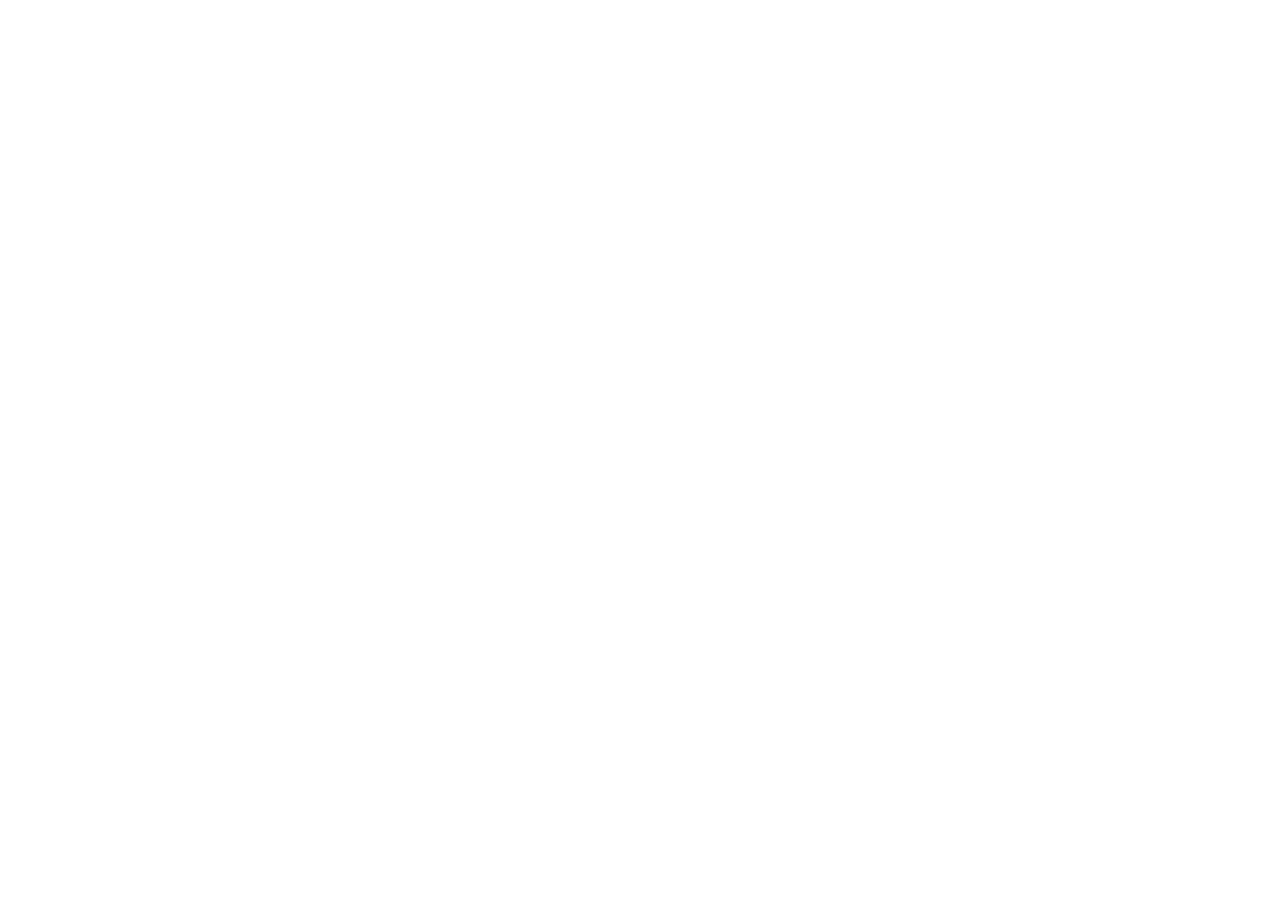
==== login.html @ c254ee92 "init初始化" ====
<!DOCTYPE html>
<html lang="en">

<head>
    <meta charset="UTF-8">
    <meta name="viewport" content="width=device-width, initial-scale=1.0">
    <title>Document</title>
</head>

<body>

</body>

</html>
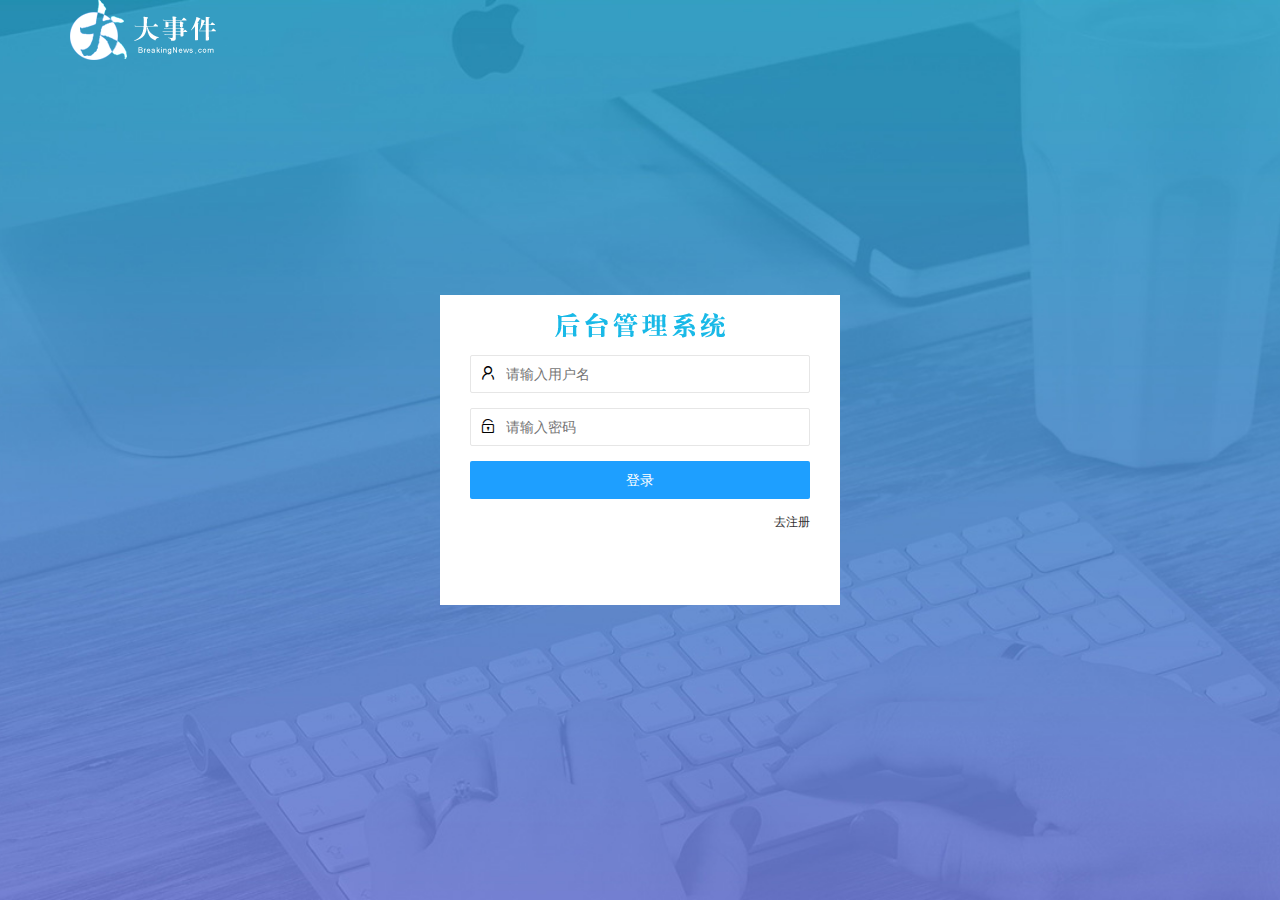
==== commit 3a298c3b: "完成登录和注册功能" ====
--- a/login.html
+++ b/login.html
@@ -5,10 +5,85 @@
     <meta charset="UTF-8">
     <meta name="viewport" content="width=device-width, initial-scale=1.0">
     <title>Document</title>
+    <link rel="stylesheet" href="./assets/css/login.css">
+    <link rel="stylesheet" href="./assets/lib/layui/css/layui.css">
 </head>
 
 <body>
+    <!-- logo区域 -->
+    <div class="layui-main">
+        <img src="./assets/images/logo.png" alt="">
+    </div>
+    <!-- 登录注册区域 -->
+    <div class="login">
+        <div class="title-img">
+        </div>
 
+
+
+
+        <!-- 登录div -->
+        <div class="login-box ">
+            <!-- 登录表单 -->
+            <form class="layui-form" action="" id="form_login">
+                <div class="layui-form-item">
+
+                    <i class="layui-icon layui-icon-username"></i>
+                    <input type="text" name="username" required lay-verify="required" placeholder="请输入用户名" autocomplete="off" class="layui-input">
+                </div>
+                <div class="layui-form-item">
+
+                    <i class="layui-icon layui-icon-password"></i>
+                    <input type="password" name="password" required lay-verify="required|pass" placeholder="请输入密码" autocomplete="off" class="layui-input">
+                </div>
+                <!-- 提交按钮 -->
+                <div class="layui-form-item">
+                    <button class="layui-btn layui-btn-fluid layui-btn-normal" lay-submit>登录</button>
+                </div>
+                <a href="javascript:;" id="link-rigester" class="links">去注册</a>
+            </form>
+        </div>
+        <!-- 注册div -->
+        <div class="rigester-box ">
+            <!-- 注册表单 -->
+
+            <form class="layui-form" action="" id="form_reg">
+                <div class="layui-form-item">
+
+                    <i class="layui-icon layui-icon-username"></i>
+                    <input type="text" name="username" required lay-verify="required" placeholder="请输入用户名" autocomplete="off" class="layui-input">
+                </div>
+                <div class="layui-form-item">
+
+                    <i class="layui-icon layui-icon-password"></i>
+                    <input type="password" name="password" required lay-verify="required|pass" placeholder="请输入密码" autocomplete="off" class="layui-input">
+                </div>
+                <div class="layui-form-item">
+
+                    <i class="layui-icon layui-icon-password"></i>
+                    <input type="password" name="repassword" required lay-verify="required|pass|repdw" placeholder="请再次确认密码" autocomplete="off" class="layui-input">
+                </div>
+                <!-- 提交按钮 -->
+                <div class="layui-form-item">
+                    <button class="layui-btn layui-btn-fluid layui-btn-normal" lay-submit>登录</button>
+                </div>
+                <a href="javascript:;" id="link-login" class="links">去登录</a>
+            </form>
+
+        </div>
+
+
+
+
+
+    </div>
+
+
+    <script src="./assets/lib/jquery.js"></script>
+    <script src="./assets/lib/layui/layui.all.js"></script>
+    <script src="./assets/js/baseAPI.js"></script>
+    <script src="./assets/js/login.js">
+    </script>
 </body>
 
 </html>--- a/assets/css/login.css
+++ b/assets/css/login.css
@@ -0,0 +1,56 @@
+html,
+body {
+    margin: 0;
+    padding: 0;
+    width: 100%;
+    height: 100%;
+    background: url(../images/login_bg.jpg) no-repeat center;
+    background-size: cover;
+}
+
+.login {
+    width: 400px;
+    height: 310px;
+    background-color: #fff;
+    top: 50%;
+    left: 50%;
+    position: absolute;
+    transform: translate(-50%, -50%);
+    -webkit-transform: translate(-50%, -50%);
+    -moz-transform: translate(-50%, -50%);
+    -ms-transform: translate(-50%, -50%);
+    -o-transform: translate(-50%, -50%);
+}
+
+.title-img {
+    height: 60px;
+    background: url(../images/login_title.png) no-repeat center;
+}
+
+.rigester-box {
+    display: none;
+}
+
+.layui-form {
+    padding: 0 30px;
+}
+
+.links {
+    display: flex;
+    justify-content: flex-end;
+    font-size: 12px;
+}
+
+.layui-form-item {
+    position: relative;
+}
+
+.layui-icon {
+    position: absolute;
+    left: 10px;
+    top: 10px;
+}
+
+.layui-input {
+    padding-left: 35px !important;
+}--- a/assets/lib/layui/css/layui.css
+++ b/assets/lib/layui/css/layui.css
@@ -0,0 +1,2 @@
+/** layui-v2.5.5 MIT License By https://www.layui.com */
+ .layui-inline,img{display:inline-block;vertical-align:middle}h1,h2,h3,h4,h5,h6{font-weight:400}.layui-edge,.layui-header,.layui-inline,.layui-main{position:relative}.layui-body,.layui-edge,.layui-elip{overflow:hidden}.layui-btn,.layui-edge,.layui-inline,img{vertical-align:middle}.layui-btn,.layui-disabled,.layui-icon,.layui-unselect{-moz-user-select:none;-webkit-user-select:none;-ms-user-select:none}.layui-elip,.layui-form-checkbox span,.layui-form-pane .layui-form-label{text-overflow:ellipsis;white-space:nowrap}.layui-breadcrumb,.layui-tree-btnGroup{visibility:hidden}blockquote,body,button,dd,div,dl,dt,form,h1,h2,h3,h4,h5,h6,input,li,ol,p,pre,td,textarea,th,ul{margin:0;padding:0;-webkit-tap-highlight-color:rgba(0,0,0,0)}a:active,a:hover{outline:0}img{border:none}li{list-style:none}table{border-collapse:collapse;border-spacing:0}h4,h5,h6{font-size:100%}button,input,optgroup,option,select,textarea{font-family:inherit;font-size:inherit;font-style:inherit;font-weight:inherit;outline:0}pre{white-space:pre-wrap;white-space:-moz-pre-wrap;white-space:-pre-wrap;white-space:-o-pre-wrap;word-wrap:break-word}body{line-height:24px;font:14px Helvetica Neue,Helvetica,PingFang SC,Tahoma,Arial,sans-serif}hr{height:1px;margin:10px 0;border:0;clear:both}a{color:#333;text-decoration:none}a:hover{color:#777}a cite{font-style:normal;*cursor:pointer}.layui-border-box,.layui-border-box *{box-sizing:border-box}.layui-box,.layui-box *{box-sizing:content-box}.layui-clear{clear:both;*zoom:1}.layui-clear:after{content:'\20';clear:both;*zoom:1;display:block;height:0}.layui-inline{*display:inline;*zoom:1}.layui-edge{display:inline-block;width:0;height:0;border-width:6px;border-style:dashed;border-color:transparent}.layui-edge-top{top:-4px;border-bottom-color:#999;border-bottom-style:solid}.layui-edge-right{border-left-color:#999;border-left-style:solid}.layui-edge-bottom{top:2px;border-top-color:#999;border-top-style:solid}.layui-edge-left{border-right-color:#999;border-right-style:solid}.layui-disabled,.layui-disabled:hover{color:#d2d2d2!important;cursor:not-allowed!important}.layui-circle{border-radius:100%}.layui-show{display:block!important}.layui-hide{display:none!important}@font-face{font-family:layui-icon;src:url(../font/iconfont.eot?v=250);src:url(../font/iconfont.eot?v=250#iefix) format('embedded-opentype'),url(../font/iconfont.woff2?v=250) format('woff2'),url(../font/iconfont.woff?v=250) format('woff'),url(../font/iconfont.ttf?v=250) format('truetype'),url(../font/iconfont.svg?v=250#layui-icon) format('svg')}.layui-icon{font-family:layui-icon!important;font-size:16px;font-style:normal;-webkit-font-smoothing:antialiased;-moz-osx-font-smoothing:grayscale}.layui-icon-reply-fill:before{content:"\e611"}.layui-icon-set-fill:before{content:"\e614"}.layui-icon-menu-fill:before{content:"\e60f"}.layui-icon-search:before{content:"\e615"}.layui-icon-share:before{content:"\e641"}.layui-icon-set-sm:before{content:"\e620"}.layui-icon-engine:before{content:"\e628"}.layui-icon-close:before{content:"\1006"}.layui-icon-close-fill:before{content:"\1007"}.layui-icon-chart-screen:before{content:"\e629"}.layui-icon-star:before{content:"\e600"}.layui-icon-circle-dot:before{content:"\e617"}.layui-icon-chat:before{content:"\e606"}.layui-icon-release:before{content:"\e609"}.layui-icon-list:before{content:"\e60a"}.layui-icon-chart:before{content:"\e62c"}.layui-icon-ok-circle:before{content:"\1005"}.layui-icon-layim-theme:before{content:"\e61b"}.layui-icon-table:before{content:"\e62d"}.layui-icon-right:before{content:"\e602"}.layui-icon-left:before{content:"\e603"}.layui-icon-cart-simple:before{content:"\e698"}.layui-icon-face-cry:before{content:"\e69c"}.layui-icon-face-smile:before{content:"\e6af"}.layui-icon-survey:before{content:"\e6b2"}.layui-icon-tree:before{content:"\e62e"}.layui-icon-upload-circle:before{content:"\e62f"}.layui-icon-add-circle:before{content:"\e61f"}.layui-icon-download-circle:before{content:"\e601"}.layui-icon-templeate-1:before{content:"\e630"}.layui-icon-util:before{content:"\e631"}.layui-icon-face-surprised:before{content:"\e664"}.layui-icon-edit:before{content:"\e642"}.layui-icon-speaker:before{content:"\e645"}.layui-icon-down:before{content:"\e61a"}.layui-icon-file:before{content:"\e621"}.layui-icon-layouts:before{content:"\e632"}.layui-icon-rate-half:before{content:"\e6c9"}.layui-icon-add-circle-fine:before{content:"\e608"}.layui-icon-prev-circle:before{content:"\e633"}.layui-icon-read:before{content:"\e705"}.layui-icon-404:before{content:"\e61c"}.layui-icon-carousel:before{content:"\e634"}.layui-icon-help:before{content:"\e607"}.layui-icon-code-circle:before{content:"\e635"}.layui-icon-water:before{content:"\e636"}.layui-icon-username:before{content:"\e66f"}.layui-icon-find-fill:before{content:"\e670"}.layui-icon-about:before{content:"\e60b"}.layui-icon-location:before{content:"\e715"}.layui-icon-up:before{content:"\e619"}.layui-icon-pause:before{content:"\e651"}.layui-icon-date:before{content:"\e637"}.layui-icon-layim-uploadfile:before{content:"\e61d"}.layui-icon-delete:before{content:"\e640"}.layui-icon-play:before{content:"\e652"}.layui-icon-top:before{content:"\e604"}.layui-icon-friends:before{content:"\e612"}.layui-icon-refresh-3:before{content:"\e9aa"}.layui-icon-ok:before{content:"\e605"}.layui-icon-layer:before{content:"\e638"}.layui-icon-face-smile-fine:before{content:"\e60c"}.layui-icon-dollar:before{content:"\e659"}.layui-icon-group:before{content:"\e613"}.layui-icon-layim-download:before{content:"\e61e"}.layui-icon-picture-fine:before{content:"\e60d"}.layui-icon-link:before{content:"\e64c"}.layui-icon-diamond:before{content:"\e735"}.layui-icon-log:before{content:"\e60e"}.layui-icon-rate-solid:before{content:"\e67a"}.layui-icon-fonts-del:before{content:"\e64f"}.layui-icon-unlink:before{content:"\e64d"}.layui-icon-fonts-clear:before{content:"\e639"}.layui-icon-triangle-r:before{content:"\e623"}.layui-icon-circle:before{content:"\e63f"}.layui-icon-radio:before{content:"\e643"}.layui-icon-align-center:before{content:"\e647"}.layui-icon-align-right:before{content:"\e648"}.layui-icon-align-left:before{content:"\e649"}.layui-icon-loading-1:before{content:"\e63e"}.layui-icon-return:before{content:"\e65c"}.layui-icon-fonts-strong:before{content:"\e62b"}.layui-icon-upload:before{content:"\e67c"}.layui-icon-dialogue:before{content:"\e63a"}.layui-icon-video:before{content:"\e6ed"}.layui-icon-headset:before{content:"\e6fc"}.layui-icon-cellphone-fine:before{content:"\e63b"}.layui-icon-add-1:before{content:"\e654"}.layui-icon-face-smile-b:before{content:"\e650"}.layui-icon-fonts-html:before{content:"\e64b"}.layui-icon-form:before{content:"\e63c"}.layui-icon-cart:before{content:"\e657"}.layui-icon-camera-fill:before{content:"\e65d"}.layui-icon-tabs:before{content:"\e62a"}.layui-icon-fonts-code:before{content:"\e64e"}.layui-icon-fire:before{content:"\e756"}.layui-icon-set:before{content:"\e716"}.layui-icon-fonts-u:before{content:"\e646"}.layui-icon-triangle-d:before{content:"\e625"}.layui-icon-tips:before{content:"\e702"}.layui-icon-picture:before{content:"\e64a"}.layui-icon-more-vertical:before{content:"\e671"}.layui-icon-flag:before{content:"\e66c"}.layui-icon-loading:before{content:"\e63d"}.layui-icon-fonts-i:before{content:"\e644"}.layui-icon-refresh-1:before{content:"\e666"}.layui-icon-rmb:before{content:"\e65e"}.layui-icon-home:before{content:"\e68e"}.layui-icon-user:before{content:"\e770"}.layui-icon-notice:before{content:"\e667"}.layui-icon-login-weibo:before{content:"\e675"}.layui-icon-voice:before{content:"\e688"}.layui-icon-upload-drag:before{content:"\e681"}.layui-icon-login-qq:before{content:"\e676"}.layui-icon-snowflake:before{content:"\e6b1"}.layui-icon-file-b:before{content:"\e655"}.layui-icon-template:before{content:"\e663"}.layui-icon-auz:before{content:"\e672"}.layui-icon-console:before{content:"\e665"}.layui-icon-app:before{content:"\e653"}.layui-icon-prev:before{content:"\e65a"}.layui-icon-website:before{content:"\e7ae"}.layui-icon-next:before{content:"\e65b"}.layui-icon-component:before{content:"\e857"}.layui-icon-more:before{content:"\e65f"}.layui-icon-login-wechat:before{content:"\e677"}.layui-icon-shrink-right:before{content:"\e668"}.layui-icon-spread-left:before{content:"\e66b"}.layui-icon-camera:before{content:"\e660"}.layui-icon-note:before{content:"\e66e"}.layui-icon-refresh:before{content:"\e669"}.layui-icon-female:before{content:"\e661"}.layui-icon-male:before{content:"\e662"}.layui-icon-password:before{content:"\e673"}.layui-icon-senior:before{content:"\e674"}.layui-icon-theme:before{content:"\e66a"}.layui-icon-tread:before{content:"\e6c5"}.layui-icon-praise:before{content:"\e6c6"}.layui-icon-star-fill:before{content:"\e658"}.layui-icon-rate:before{content:"\e67b"}.layui-icon-template-1:before{content:"\e656"}.layui-icon-vercode:before{content:"\e679"}.layui-icon-cellphone:before{content:"\e678"}.layui-icon-screen-full:before{content:"\e622"}.layui-icon-screen-restore:before{content:"\e758"}.layui-icon-cols:before{content:"\e610"}.layui-icon-export:before{content:"\e67d"}.layui-icon-print:before{content:"\e66d"}.layui-icon-slider:before{content:"\e714"}.layui-icon-addition:before{content:"\e624"}.layui-icon-subtraction:before{content:"\e67e"}.layui-icon-service:before{content:"\e626"}.layui-icon-transfer:before{content:"\e691"}.layui-main{width:1140px;margin:0 auto}.layui-header{z-index:1000;height:60px}.layui-header a:hover{transition:all .5s;-webkit-transition:all .5s}.layui-side{position:fixed;left:0;top:0;bottom:0;z-index:999;width:200px;overflow-x:hidden}.layui-side-scroll{position:relative;width:220px;height:100%;overflow-x:hidden}.layui-body{position:absolute;left:200px;right:0;top:0;bottom:0;z-index:998;width:auto;overflow-y:auto;box-sizing:border-box}.layui-layout-body{overflow:hidden}.layui-layout-admin .layui-header{background-color:#23262E}.layui-layout-admin .layui-side{top:60px;width:200px;overflow-x:hidden}.layui-layout-admin .layui-body{position:fixed;top:60px;bottom:44px}.layui-layout-admin .layui-main{width:auto;margin:0 15px}.layui-layout-admin .layui-footer{position:fixed;left:200px;right:0;bottom:0;height:44px;line-height:44px;padding:0 15px;background-color:#eee}.layui-layout-admin .layui-logo{position:absolute;left:0;top:0;width:200px;height:100%;line-height:60px;text-align:center;color:#009688;font-size:16px}.layui-layout-admin .layui-header .layui-nav{background:0 0}.layui-layout-left{position:absolute!important;left:200px;top:0}.layui-layout-right{position:absolute!important;right:0;top:0}.layui-container{position:relative;margin:0 auto;padding:0 15px;box-sizing:border-box}.layui-fluid{position:relative;margin:0 auto;padding:0 15px}.layui-row:after,.layui-row:before{content:'';display:block;clear:both}.layui-col-lg1,.layui-col-lg10,.layui-col-lg11,.layui-col-lg12,.layui-col-lg2,.layui-col-lg3,.layui-col-lg4,.layui-col-lg5,.layui-col-lg6,.layui-col-lg7,.layui-col-lg8,.layui-col-lg9,.layui-col-md1,.layui-col-md10,.layui-col-md11,.layui-col-md12,.layui-col-md2,.layui-col-md3,.layui-col-md4,.layui-col-md5,.layui-col-md6,.layui-col-md7,.layui-col-md8,.layui-col-md9,.layui-col-sm1,.layui-col-sm10,.layui-col-sm11,.layui-col-sm12,.layui-col-sm2,.layui-col-sm3,.layui-col-sm4,.layui-col-sm5,.layui-col-sm6,.layui-col-sm7,.layui-col-sm8,.layui-col-sm9,.layui-col-xs1,.layui-col-xs10,.layui-col-xs11,.layui-col-xs12,.layui-col-xs2,.layui-col-xs3,.layui-col-xs4,.layui-col-xs5,.layui-col-xs6,.layui-col-xs7,.layui-col-xs8,.layui-col-xs9{position:relative;display:block;box-sizing:border-box}.layui-col-xs1,.layui-col-xs10,.layui-col-xs11,.layui-col-xs12,.layui-col-xs2,.layui-col-xs3,.layui-col-xs4,.layui-col-xs5,.layui-col-xs6,.layui-col-xs7,.layui-col-xs8,.layui-col-xs9{float:left}.layui-col-xs1{width:8.33333333%}.layui-col-xs2{width:16.66666667%}.layui-col-xs3{width:25%}.layui-col-xs4{width:33.33333333%}.layui-col-xs5{width:41.66666667%}.layui-col-xs6{width:50%}.layui-col-xs7{width:58.33333333%}.layui-col-xs8{width:66.66666667%}.layui-col-xs9{width:75%}.layui-col-xs10{width:83.33333333%}.layui-col-xs11{width:91.66666667%}.layui-col-xs12{width:100%}.layui-col-xs-offset1{margin-left:8.33333333%}.layui-col-xs-offset2{margin-left:16.66666667%}.layui-col-xs-offset3{margin-left:25%}.layui-col-xs-offset4{margin-left:33.33333333%}.layui-col-xs-offset5{margin-left:41.66666667%}.layui-col-xs-offset6{margin-left:50%}.layui-col-xs-offset7{margin-left:58.33333333%}.layui-col-xs-offset8{margin-left:66.66666667%}.layui-col-xs-offset9{margin-left:75%}.layui-col-xs-offset10{margin-left:83.33333333%}.layui-col-xs-offset11{margin-left:91.66666667%}.layui-col-xs-offset12{margin-left:100%}@media screen and (max-width:768px){.layui-hide-xs{display:none!important}.layui-show-xs-block{display:block!important}.layui-show-xs-inline{display:inline!important}.layui-show-xs-inline-block{display:inline-block!important}}@media screen and (min-width:768px){.layui-container{width:750px}.layui-hide-sm{display:none!important}.layui-show-sm-block{display:block!important}.layui-show-sm-inline{display:inline!important}.layui-show-sm-inline-block{display:inline-block!important}.layui-col-sm1,.layui-col-sm10,.layui-col-sm11,.layui-col-sm12,.layui-col-sm2,.layui-col-sm3,.layui-col-sm4,.layui-col-sm5,.layui-col-sm6,.layui-col-sm7,.layui-col-sm8,.layui-col-sm9{float:left}.layui-col-sm1{width:8.33333333%}.layui-col-sm2{width:16.66666667%}.layui-col-sm3{width:25%}.layui-col-sm4{width:33.33333333%}.layui-col-sm5{width:41.66666667%}.layui-col-sm6{width:50%}.layui-col-sm7{width:58.33333333%}.layui-col-sm8{width:66.66666667%}.layui-col-sm9{width:75%}.layui-col-sm10{width:83.33333333%}.layui-col-sm11{width:91.66666667%}.layui-col-sm12{width:100%}.layui-col-sm-offset1{margin-left:8.33333333%}.layui-col-sm-offset2{margin-left:16.66666667%}.layui-col-sm-offset3{margin-left:25%}.layui-col-sm-offset4{margin-left:33.33333333%}.layui-col-sm-offset5{margin-left:41.66666667%}.layui-col-sm-offset6{margin-left:50%}.layui-col-sm-offset7{margin-left:58.33333333%}.layui-col-sm-offset8{margin-left:66.66666667%}.layui-col-sm-offset9{margin-left:75%}.layui-col-sm-offset10{margin-left:83.33333333%}.layui-col-sm-offset11{margin-left:91.66666667%}.layui-col-sm-offset12{margin-left:100%}}@media screen and (min-width:992px){.layui-container{width:970px}.layui-hide-md{display:none!important}.layui-show-md-block{display:block!important}.layui-show-md-inline{display:inline!important}.layui-show-md-inline-block{display:inline-block!important}.layui-col-md1,.layui-col-md10,.layui-col-md11,.layui-col-md12,.layui-col-md2,.layui-col-md3,.layui-col-md4,.layui-col-md5,.layui-col-md6,.layui-col-md7,.layui-col-md8,.layui-col-md9{float:left}.layui-col-md1{width:8.33333333%}.layui-col-md2{width:16.66666667%}.layui-col-md3{width:25%}.layui-col-md4{width:33.33333333%}.layui-col-md5{width:41.66666667%}.layui-col-md6{width:50%}.layui-col-md7{width:58.33333333%}.layui-col-md8{width:66.66666667%}.layui-col-md9{width:75%}.layui-col-md10{width:83.33333333%}.layui-col-md11{width:91.66666667%}.layui-col-md12{width:100%}.layui-col-md-offset1{margin-left:8.33333333%}.layui-col-md-offset2{margin-left:16.66666667%}.layui-col-md-offset3{margin-left:25%}.layui-col-md-offset4{margin-left:33.33333333%}.layui-col-md-offset5{margin-left:41.66666667%}.layui-col-md-offset6{margin-left:50%}.layui-col-md-offset7{margin-left:58.33333333%}.layui-col-md-offset8{margin-left:66.66666667%}.layui-col-md-offset9{margin-left:75%}.layui-col-md-offset10{margin-left:83.33333333%}.layui-col-md-offset11{margin-left:91.66666667%}.layui-col-md-offset12{margin-left:100%}}@media screen and (min-width:1200px){.layui-container{width:1170px}.layui-hide-lg{display:none!important}.layui-show-lg-block{display:block!important}.layui-show-lg-inline{display:inline!important}.layui-show-lg-inline-block{display:inline-block!important}.layui-col-lg1,.layui-col-lg10,.layui-col-lg11,.layui-col-lg12,.layui-col-lg2,.layui-col-lg3,.layui-col-lg4,.layui-col-lg5,.layui-col-lg6,.layui-col-lg7,.layui-col-lg8,.layui-col-lg9{float:left}.layui-col-lg1{width:8.33333333%}.layui-col-lg2{width:16.66666667%}.layui-col-lg3{width:25%}.layui-col-lg4{width:33.33333333%}.layui-col-lg5{width:41.66666667%}.layui-col-lg6{width:50%}.layui-col-lg7{width:58.33333333%}.layui-col-lg8{width:66.66666667%}.layui-col-lg9{width:75%}.layui-col-lg10{width:83.33333333%}.layui-col-lg11{width:91.66666667%}.layui-col-lg12{width:100%}.layui-col-lg-offset1{margin-left:8.33333333%}.layui-col-lg-offset2{margin-left:16.66666667%}.layui-col-lg-offset3{margin-left:25%}.layui-col-lg-offset4{margin-left:33.33333333%}.layui-col-lg-offset5{margin-left:41.66666667%}.layui-col-lg-offset6{margin-left:50%}.layui-col-lg-offset7{margin-left:58.33333333%}.layui-col-lg-offset8{margin-left:66.66666667%}.layui-col-lg-offset9{margin-left:75%}.layui-col-lg-offset10{margin-left:83.33333333%}.layui-col-lg-offset11{margin-left:91.66666667%}.layui-col-lg-offset12{margin-left:100%}}.layui-col-space1{margin:-.5px}.layui-col-space1>*{padding:.5px}.layui-col-space3{margin:-1.5px}.layui-col-space3>*{padding:1.5px}.layui-col-space5{margin:-2.5px}.layui-col-space5>*{padding:2.5px}.layui-col-space8{margin:-3.5px}.layui-col-space8>*{padding:3.5px}.layui-col-space10{margin:-5px}.layui-col-space10>*{padding:5px}.layui-col-space12{margin:-6px}.layui-col-space12>*{padding:6px}.layui-col-space15{margin:-7.5px}.layui-col-space15>*{padding:7.5px}.layui-col-space18{margin:-9px}.layui-col-space18>*{padding:9px}.layui-col-space20{margin:-10px}.layui-col-space20>*{padding:10px}.layui-col-space22{margin:-11px}.layui-col-space22>*{padding:11px}.layui-col-space25{margin:-12.5px}.layui-col-space25>*{padding:12.5px}.layui-col-space30{margin:-15px}.layui-col-space30>*{padding:15px}.layui-btn,.layui-input,.layui-select,.layui-textarea,.layui-upload-button{outline:0;-webkit-appearance:none;transition:all .3s;-webkit-transition:all .3s;box-sizing:border-box}.layui-elem-quote{margin-bottom:10px;padding:15px;line-height:22px;border-left:5px solid #009688;border-radius:0 2px 2px 0;background-color:#f2f2f2}.layui-quote-nm{border-style:solid;border-width:1px 1px 1px 5px;background:0 0}.layui-elem-field{margin-bottom:10px;padding:0;border-width:1px;border-style:solid}.layui-elem-field legend{margin-left:20px;padding:0 10px;font-size:20px;font-weight:300}.layui-field-title{margin:10px 0 20px;border-width:1px 0 0}.layui-field-box{padding:10px 15px}.layui-field-title .layui-field-box{padding:10px 0}.layui-progress{position:relative;height:6px;border-radius:20px;background-color:#e2e2e2}.layui-progress-bar{position:absolute;left:0;top:0;width:0;max-width:100%;height:6px;border-radius:20px;text-align:right;background-color:#5FB878;transition:all .3s;-webkit-transition:all .3s}.layui-progress-big,.layui-progress-big .layui-progress-bar{height:18px;line-height:18px}.layui-progress-text{position:relative;top:-20px;line-height:18px;font-size:12px;color:#666}.layui-progress-big .layui-progress-text{position:static;padding:0 10px;color:#fff}.layui-collapse{border-width:1px;border-style:solid;border-radius:2px}.layui-colla-content,.layui-colla-item{border-top-width:1px;border-top-style:solid}.layui-colla-item:first-child{border-top:none}.layui-colla-title{position:relative;height:42px;line-height:42px;padding:0 15px 0 35px;color:#333;background-color:#f2f2f2;cursor:pointer;font-size:14px;overflow:hidden}.layui-colla-content{display:none;padding:10px 15px;line-height:22px;color:#666}.layui-colla-icon{position:absolute;left:15px;top:0;font-size:14px}.layui-card{margin-bottom:15px;border-radius:2px;background-color:#fff;box-shadow:0 1px 2px 0 rgba(0,0,0,.05)}.layui-card:last-child{margin-bottom:0}.layui-card-header{position:relative;height:42px;line-height:42px;padding:0 15px;border-bottom:1px solid #f6f6f6;color:#333;border-radius:2px 2px 0 0;font-size:14px}.layui-bg-black,.layui-bg-blue,.layui-bg-cyan,.layui-bg-green,.layui-bg-orange,.layui-bg-red{color:#fff!important}.layui-card-body{position:relative;padding:10px 15px;line-height:24px}.layui-card-body[pad15]{padding:15px}.layui-card-body[pad20]{padding:20px}.layui-card-body .layui-table{margin:5px 0}.layui-card .layui-tab{margin:0}.layui-panel-window{position:relative;padding:15px;border-radius:0;border-top:5px solid #E6E6E6;background-color:#fff}.layui-auxiliar-moving{position:fixed;left:0;right:0;top:0;bottom:0;width:100%;height:100%;background:0 0;z-index:9999999999}.layui-form-label,.layui-form-mid,.layui-form-select,.layui-input-block,.layui-input-inline,.layui-textarea{position:relative}.layui-bg-red{background-color:#FF5722!important}.layui-bg-orange{background-color:#FFB800!important}.layui-bg-green{background-color:#009688!important}.layui-bg-cyan{background-color:#2F4056!important}.layui-bg-blue{background-color:#1E9FFF!important}.layui-bg-black{background-color:#393D49!important}.layui-bg-gray{background-color:#eee!important;color:#666!important}.layui-badge-rim,.layui-colla-content,.layui-colla-item,.layui-collapse,.layui-elem-field,.layui-form-pane .layui-form-item[pane],.layui-form-pane .layui-form-label,.layui-input,.layui-layedit,.layui-layedit-tool,.layui-quote-nm,.layui-select,.layui-tab-bar,.layui-tab-card,.layui-tab-title,.layui-tab-title .layui-this:after,.layui-textarea{border-color:#e6e6e6}.layui-timeline-item:before,hr{background-color:#e6e6e6}.layui-text{line-height:22px;font-size:14px;color:#666}.layui-text h1,.layui-text h2,.layui-text h3{font-weight:500;color:#333}.layui-text h1{font-size:30px}.layui-text h2{font-size:24px}.layui-text h3{font-size:18px}.layui-text a:not(.layui-btn){color:#01AAED}.layui-text a:not(.layui-btn):hover{text-decoration:underline}.layui-text ul{padding:5px 0 5px 15px}.layui-text ul li{margin-top:5px;list-style-type:disc}.layui-text em,.layui-word-aux{color:#999!important;padding:0 5px!important}.layui-btn{display:inline-block;height:38px;line-height:38px;padding:0 18px;background-color:#009688;color:#fff;white-space:nowrap;text-align:center;font-size:14px;border:none;border-radius:2px;cursor:pointer}.layui-btn:hover{opacity:.8;filter:alpha(opacity=80);color:#fff}.layui-btn:active{opacity:1;filter:alpha(opacity=100)}.layui-btn+.layui-btn{margin-left:10px}.layui-btn-container{font-size:0}.layui-btn-container .layui-btn{margin-right:10px;margin-bottom:10px}.layui-btn-container .layui-btn+.layui-btn{margin-left:0}.layui-table .layui-btn-container .layui-btn{margin-bottom:9px}.layui-btn-radius{border-radius:100px}.layui-btn .layui-icon{margin-right:3px;font-size:18px;vertical-align:bottom;vertical-align:middle\9}.layui-btn-primary{border:1px solid #C9C9C9;background-color:#fff;color:#555}.layui-btn-primary:hover{border-color:#009688;color:#333}.layui-btn-normal{background-color:#1E9FFF}.layui-btn-warm{background-color:#FFB800}.layui-btn-danger{background-color:#FF5722}.layui-btn-checked{background-color:#5FB878}.layui-btn-disabled,.layui-btn-disabled:active,.layui-btn-disabled:hover{border:1px solid #e6e6e6;background-color:#FBFBFB;color:#C9C9C9;cursor:not-allowed;opacity:1}.layui-btn-lg{height:44px;line-height:44px;padding:0 25px;font-size:16px}.layui-btn-sm{height:30px;line-height:30px;padding:0 10px;font-size:12px}.layui-btn-sm i{font-size:16px!important}.layui-btn-xs{height:22px;line-height:22px;padding:0 5px;font-size:12px}.layui-btn-xs i{font-size:14px!important}.layui-btn-group{display:inline-block;vertical-align:middle;font-size:0}.layui-btn-group .layui-btn{margin-left:0!important;margin-right:0!important;border-left:1px solid rgba(255,255,255,.5);border-radius:0}.layui-btn-group .layui-btn-primary{border-left:none}.layui-btn-group .layui-btn-primary:hover{border-color:#C9C9C9;color:#009688}.layui-btn-group .layui-btn:first-child{border-left:none;border-radius:2px 0 0 2px}.layui-btn-group .layui-btn-primary:first-child{border-left:1px solid #c9c9c9}.layui-btn-group .layui-btn:last-child{border-radius:0 2px 2px 0}.layui-btn-group .layui-btn+.layui-btn{margin-left:0}.layui-btn-group+.layui-btn-group{margin-left:10px}.layui-btn-fluid{width:100%}.layui-input,.layui-select,.layui-textarea{height:38px;line-height:1.3;line-height:38px\9;border-width:1px;border-style:solid;background-color:#fff;border-radius:2px}.layui-input::-webkit-input-placeholder,.layui-select::-webkit-input-placeholder,.layui-textarea::-webkit-input-placeholder{line-height:1.3}.layui-input,.layui-textarea{display:block;width:100%;padding-left:10px}.layui-input:hover,.layui-textarea:hover{border-color:#D2D2D2!important}.layui-input:focus,.layui-textarea:focus{border-color:#C9C9C9!important}.layui-textarea{min-height:100px;height:auto;line-height:20px;padding:6px 10px;resize:vertical}.layui-select{padding:0 10px}.layui-form input[type=checkbox],.layui-form input[type=radio],.layui-form select{display:none}.layui-form [lay-ignore]{display:initial}.layui-form-item{margin-bottom:15px;clear:both;*zoom:1}.layui-form-item:after{content:'\20';clear:both;*zoom:1;display:block;height:0}.layui-form-label{float:left;display:block;padding:9px 15px;width:80px;font-weight:400;line-height:20px;text-align:right}.layui-form-label-col{display:block;float:none;padding:9px 0;line-height:20px;text-align:left}.layui-form-item .layui-inline{margin-bottom:5px;margin-right:10px}.layui-input-block{margin-left:110px;min-height:36px}.layui-input-inline{display:inline-block;vertical-align:middle}.layui-form-item .layui-input-inline{float:left;width:190px;margin-right:10px}.layui-form-text .layui-input-inline{width:auto}.layui-form-mid{float:left;display:block;padding:9px 0!important;line-height:20px;margin-right:10px}.layui-form-danger+.layui-form-select .layui-input,.layui-form-danger:focus{border-color:#FF5722!important}.layui-form-select .layui-input{padding-right:30px;cursor:pointer}.layui-form-select .layui-edge{position:absolute;right:10px;top:50%;margin-top:-3px;cursor:pointer;border-width:6px;border-top-color:#c2c2c2;border-top-style:solid;transition:all .3s;-webkit-transition:all .3s}.layui-form-select dl{display:none;position:absolute;left:0;top:42px;padding:5px 0;z-index:899;min-width:100%;border:1px solid #d2d2d2;max-height:300px;overflow-y:auto;background-color:#fff;border-radius:2px;box-shadow:0 2px 4px rgba(0,0,0,.12);box-sizing:border-box}.layui-form-select dl dd,.layui-form-select dl dt{padding:0 10px;line-height:36px;white-space:nowrap;overflow:hidden;text-overflow:ellipsis}.layui-form-select dl dt{font-size:12px;color:#999}.layui-form-select dl dd{cursor:pointer}.layui-form-select dl dd:hover{background-color:#f2f2f2;-webkit-transition:.5s all;transition:.5s all}.layui-form-select .layui-select-group dd{padding-left:20px}.layui-form-select dl dd.layui-select-tips{padding-left:10px!important;color:#999}.layui-form-select dl dd.layui-this{background-color:#5FB878;color:#fff}.layui-form-checkbox,.layui-form-select dl dd.layui-disabled{background-color:#fff}.layui-form-selected dl{display:block}.layui-form-checkbox,.layui-form-checkbox *,.layui-form-switch{display:inline-block;vertical-align:middle}.layui-form-selected .layui-edge{margin-top:-9px;-webkit-transform:rotate(180deg);transform:rotate(180deg);margin-top:-3px\9}:root .layui-form-selected .layui-edge{margin-top:-9px\0/IE9}.layui-form-selectup dl{top:auto;bottom:42px}.layui-select-none{margin:5px 0;text-align:center;color:#999}.layui-select-disabled .layui-disabled{border-color:#eee!important}.layui-select-disabled .layui-edge{border-top-color:#d2d2d2}.layui-form-checkbox{position:relative;height:30px;line-height:30px;margin-right:10px;padding-right:30px;cursor:pointer;font-size:0;-webkit-transition:.1s linear;transition:.1s linear;box-sizing:border-box}.layui-form-checkbox span{padding:0 10px;height:100%;font-size:14px;border-radius:2px 0 0 2px;background-color:#d2d2d2;color:#fff;overflow:hidden}.layui-form-checkbox:hover span{background-color:#c2c2c2}.layui-form-checkbox i{position:absolute;right:0;top:0;width:30px;height:28px;border:1px solid #d2d2d2;border-left:none;border-radius:0 2px 2px 0;color:#fff;font-size:20px;text-align:center}.layui-form-checkbox:hover i{border-color:#c2c2c2;color:#c2c2c2}.layui-form-checked,.layui-form-checked:hover{border-color:#5FB878}.layui-form-checked span,.layui-form-checked:hover span{background-color:#5FB878}.layui-form-checked i,.layui-form-checked:hover i{color:#5FB878}.layui-form-item .layui-form-checkbox{margin-top:4px}.layui-form-checkbox[lay-skin=primary]{height:auto!important;line-height:normal!important;min-width:18px;min-height:18px;border:none!important;margin-right:0;padding-left:28px;padding-right:0;background:0 0}.layui-form-checkbox[lay-skin=primary] span{padding-left:0;padding-right:15px;line-height:18px;background:0 0;color:#666}.layui-form-checkbox[lay-skin=primary] i{right:auto;left:0;width:16px;height:16px;line-height:16px;border:1px solid #d2d2d2;font-size:12px;border-radius:2px;background-color:#fff;-webkit-transition:.1s linear;transition:.1s linear}.layui-form-checkbox[lay-skin=primary]:hover i{border-color:#5FB878;color:#fff}.layui-form-checked[lay-skin=primary] i{border-color:#5FB878!important;background-color:#5FB878;color:#fff}.layui-checkbox-disbaled[lay-skin=primary] span{background:0 0!important;color:#c2c2c2}.layui-checkbox-disbaled[lay-skin=primary]:hover i{border-color:#d2d2d2}.layui-form-item .layui-form-checkbox[lay-skin=primary]{margin-top:10px}.layui-form-switch{position:relative;height:22px;line-height:22px;min-width:35px;padding:0 5px;margin-top:8px;border:1px solid #d2d2d2;border-radius:20px;cursor:pointer;background-color:#fff;-webkit-transition:.1s linear;transition:.1s linear}.layui-form-switch i{position:absolute;left:5px;top:3px;width:16px;height:16px;border-radius:20px;background-color:#d2d2d2;-webkit-transition:.1s linear;transition:.1s linear}.layui-form-switch em{position:relative;top:0;width:25px;margin-left:21px;padding:0!important;text-align:center!important;color:#999!important;font-style:normal!important;font-size:12px}.layui-form-onswitch{border-color:#5FB878;background-color:#5FB878}.layui-checkbox-disbaled,.layui-checkbox-disbaled i{border-color:#e2e2e2!important}.layui-form-onswitch i{left:100%;margin-left:-21px;background-color:#fff}.layui-form-onswitch em{margin-left:5px;margin-right:21px;color:#fff!important}.layui-checkbox-disbaled span{background-color:#e2e2e2!important}.layui-checkbox-disbaled:hover i{color:#fff!important}[lay-radio]{display:none}.layui-form-radio,.layui-form-radio *{display:inline-block;vertical-align:middle}.layui-form-radio{line-height:28px;margin:6px 10px 0 0;padding-right:10px;cursor:pointer;font-size:0}.layui-form-radio *{font-size:14px}.layui-form-radio>i{margin-right:8px;font-size:22px;color:#c2c2c2}.layui-form-radio>i:hover,.layui-form-radioed>i{color:#5FB878}.layui-radio-disbaled>i{color:#e2e2e2!important}.layui-form-pane .layui-form-label{width:110px;padding:8px 15px;height:38px;line-height:20px;border-width:1px;border-style:solid;border-radius:2px 0 0 2px;text-align:center;background-color:#FBFBFB;overflow:hidden;box-sizing:border-box}.layui-form-pane .layui-input-inline{margin-left:-1px}.layui-form-pane .layui-input-block{margin-left:110px;left:-1px}.layui-form-pane .layui-input{border-radius:0 2px 2px 0}.layui-form-pane .layui-form-text .layui-form-label{float:none;width:100%;border-radius:2px;box-sizing:border-box;text-align:left}.layui-form-pane .layui-form-text .layui-input-inline{display:block;margin:0;top:-1px;clear:both}.layui-form-pane .layui-form-text .layui-input-block{margin:0;left:0;top:-1px}.layui-form-pane .layui-form-text .layui-textarea{min-height:100px;border-radius:0 0 2px 2px}.layui-form-pane .layui-form-checkbox{margin:4px 0 4px 10px}.layui-form-pane .layui-form-radio,.layui-form-pane .layui-form-switch{margin-top:6px;margin-left:10px}.layui-form-pane .layui-form-item[pane]{position:relative;border-width:1px;border-style:solid}.layui-form-pane .layui-form-item[pane] .layui-form-label{position:absolute;left:0;top:0;height:100%;border-width:0 1px 0 0}.layui-form-pane .layui-form-item[pane] .layui-input-inline{margin-left:110px}@media screen and (max-width:450px){.layui-form-item .layui-form-label{text-overflow:ellipsis;overflow:hidden;white-space:nowrap}.layui-form-item .layui-inline{display:block;margin-right:0;margin-bottom:20px;clear:both}.layui-form-item .layui-inline:after{content:'\20';clear:both;display:block;height:0}.layui-form-item .layui-input-inline{display:block;float:none;left:-3px;width:auto;margin:0 0 10px 112px}.layui-form-item .layui-input-inline+.layui-form-mid{margin-left:110px;top:-5px;padding:0}.layui-form-item .layui-form-checkbox{margin-right:5px;margin-bottom:5px}}.layui-layedit{border-width:1px;border-style:solid;border-radius:2px}.layui-layedit-tool{padding:3px 5px;border-bottom-width:1px;border-bottom-style:solid;font-size:0}.layedit-tool-fixed{position:fixed;top:0;border-top:1px solid #e2e2e2}.layui-layedit-tool .layedit-tool-mid,.layui-layedit-tool .layui-icon{display:inline-block;vertical-align:middle;text-align:center;font-size:14px}.layui-layedit-tool .layui-icon{position:relative;width:32px;height:30px;line-height:30px;margin:3px 5px;color:#777;cursor:pointer;border-radius:2px}.layui-layedit-tool .layui-icon:hover{color:#393D49}.layui-layedit-tool .layui-icon:active{color:#000}.layui-layedit-tool .layedit-tool-active{background-color:#e2e2e2;color:#000}.layui-layedit-tool .layui-disabled,.layui-layedit-tool .layui-disabled:hover{color:#d2d2d2;cursor:not-allowed}.layui-layedit-tool .layedit-tool-mid{width:1px;height:18px;margin:0 10px;background-color:#d2d2d2}.layedit-tool-html{width:50px!important;font-size:30px!important}.layedit-tool-b,.layedit-tool-code,.layedit-tool-help{font-size:16px!important}.layedit-tool-d,.layedit-tool-face,.layedit-tool-image,.layedit-tool-unlink{font-size:18px!important}.layedit-tool-image input{position:absolute;font-size:0;left:0;top:0;width:100%;height:100%;opacity:.01;filter:Alpha(opacity=1);cursor:pointer}.layui-layedit-iframe iframe{display:block;width:100%}#LAY_layedit_code{overflow:hidden}.layui-laypage{display:inline-block;*display:inline;*zoom:1;vertical-align:middle;margin:10px 0;font-size:0}.layui-laypage>a:first-child,.layui-laypage>a:first-child em{border-radius:2px 0 0 2px}.layui-laypage>a:last-child,.layui-laypage>a:last-child em{border-radius:0 2px 2px 0}.layui-laypage>:first-child{margin-left:0!important}.layui-laypage>:last-child{margin-right:0!important}.layui-laypage a,.layui-laypage button,.layui-laypage input,.layui-laypage select,.layui-laypage span{border:1px solid #e2e2e2}.layui-laypage a,.layui-laypage span{display:inline-block;*display:inline;*zoom:1;vertical-align:middle;padding:0 15px;height:28px;line-height:28px;margin:0 -1px 5px 0;background-color:#fff;color:#333;font-size:12px}.layui-flow-more a *,.layui-laypage input,.layui-table-view select[lay-ignore]{display:inline-block}.layui-laypage a:hover{color:#009688}.layui-laypage em{font-style:normal}.layui-laypage .layui-laypage-spr{color:#999;font-weight:700}.layui-laypage a{text-decoration:none}.layui-laypage .layui-laypage-curr{position:relative}.layui-laypage .layui-laypage-curr em{position:relative;color:#fff}.layui-laypage .layui-laypage-curr .layui-laypage-em{position:absolute;left:-1px;top:-1px;padding:1px;width:100%;height:100%;background-color:#009688}.layui-laypage-em{border-radius:2px}.layui-laypage-next em,.layui-laypage-prev em{font-family:Sim sun;font-size:16px}.layui-laypage .layui-laypage-count,.layui-laypage .layui-laypage-limits,.layui-laypage .layui-laypage-refresh,.layui-laypage .layui-laypage-skip{margin-left:10px;margin-right:10px;padding:0;border:none}.layui-laypage .layui-laypage-limits,.layui-laypage .layui-laypage-refresh{vertical-align:top}.layui-laypage .layui-laypage-refresh i{font-size:18px;cursor:pointer}.layui-laypage select{height:22px;padding:3px;border-radius:2px;cursor:pointer}.layui-laypage .layui-laypage-skip{height:30px;line-height:30px;color:#999}.layui-laypage button,.layui-laypage input{height:30px;line-height:30px;border-radius:2px;vertical-align:top;background-color:#fff;box-sizing:border-box}.layui-laypage input{width:40px;margin:0 10px;padding:0 3px;text-align:center}.layui-laypage input:focus,.layui-laypage select:focus{border-color:#009688!important}.layui-laypage button{margin-left:10px;padding:0 10px;cursor:pointer}.layui-table,.layui-table-view{margin:10px 0}.layui-flow-more{margin:10px 0;text-align:center;color:#999;font-size:14px}.layui-flow-more a{height:32px;line-height:32px}.layui-flow-more a *{vertical-align:top}.layui-flow-more a cite{padding:0 20px;border-radius:3px;background-color:#eee;color:#333;font-style:normal}.layui-flow-more a cite:hover{opacity:.8}.layui-flow-more a i{font-size:30px;color:#737383}.layui-table{width:100%;background-color:#fff;color:#666}.layui-table tr{transition:all .3s;-webkit-transition:all .3s}.layui-table th{text-align:left;font-weight:400}.layui-table tbody tr:hover,.layui-table thead tr,.layui-table-click,.layui-table-header,.layui-table-hover,.layui-table-mend,.layui-table-patch,.layui-table-tool,.layui-table-total,.layui-table-total tr,.layui-table[lay-even] tr:nth-child(even){background-color:#f2f2f2}.layui-table td,.layui-table th,.layui-table-col-set,.layui-table-fixed-r,.layui-table-grid-down,.layui-table-header,.layui-table-page,.layui-table-tips-main,.layui-table-tool,.layui-table-total,.layui-table-view,.layui-table[lay-skin=line],.layui-table[lay-skin=row]{border-width:1px;border-style:solid;border-color:#e6e6e6}.layui-table td,.layui-table th{position:relative;padding:9px 15px;min-height:20px;line-height:20px;font-size:14px}.layui-table[lay-skin=line] td,.layui-table[lay-skin=line] th{border-width:0 0 1px}.layui-table[lay-skin=row] td,.layui-table[lay-skin=row] th{border-width:0 1px 0 0}.layui-table[lay-skin=nob] td,.layui-table[lay-skin=nob] th{border:none}.layui-table img{max-width:100px}.layui-table[lay-size=lg] td,.layui-table[lay-size=lg] th{padding:15px 30px}.layui-table-view .layui-table[lay-size=lg] .layui-table-cell{height:40px;line-height:40px}.layui-table[lay-size=sm] td,.layui-table[lay-size=sm] th{font-size:12px;padding:5px 10px}.layui-table-view .layui-table[lay-size=sm] .layui-table-cell{height:20px;line-height:20px}.layui-table[lay-data]{display:none}.layui-table-box{position:relative;overflow:hidden}.layui-table-view .layui-table{position:relative;width:auto;margin:0}.layui-table-view .layui-table[lay-skin=line]{border-width:0 1px 0 0}.layui-table-view .layui-table[lay-skin=row]{border-width:0 0 1px}.layui-table-view .layui-table td,.layui-table-view .layui-table th{padding:5px 0;border-top:none;border-left:none}.layui-table-view .layui-table th.layui-unselect .layui-table-cell span{cursor:pointer}.layui-table-view .layui-table td{cursor:default}.layui-table-view .layui-table td[data-edit=text]{cursor:text}.layui-table-view .layui-form-checkbox[lay-skin=primary] i{width:18px;height:18px}.layui-table-view .layui-form-radio{line-height:0;padding:0}.layui-table-view .layui-form-radio>i{margin:0;font-size:20px}.layui-table-init{position:absolute;left:0;top:0;width:100%;height:100%;text-align:center;z-index:110}.layui-table-init .layui-icon{position:absolute;left:50%;top:50%;margin:-15px 0 0 -15px;font-size:30px;color:#c2c2c2}.layui-table-header{border-width:0 0 1px;overflow:hidden}.layui-table-header .layui-table{margin-bottom:-1px}.layui-table-tool .layui-inline[lay-event]{position:relative;width:26px;height:26px;padding:5px;line-height:16px;margin-right:10px;text-align:center;color:#333;border:1px solid #ccc;cursor:pointer;-webkit-transition:.5s all;transition:.5s all}.layui-table-tool .layui-inline[lay-event]:hover{border:1px solid #999}.layui-table-tool-temp{padding-right:120px}.layui-table-tool-self{position:absolute;right:17px;top:10px}.layui-table-tool .layui-table-tool-self .layui-inline[lay-event]{margin:0 0 0 10px}.layui-table-tool-panel{position:absolute;top:29px;left:-1px;padding:5px 0;min-width:150px;min-height:40px;border:1px solid #d2d2d2;text-align:left;overflow-y:auto;background-color:#fff;box-shadow:0 2px 4px rgba(0,0,0,.12)}.layui-table-cell,.layui-table-tool-panel li{overflow:hidden;text-overflow:ellipsis;white-space:nowrap}.layui-table-tool-panel li{padding:0 10px;line-height:30px;-webkit-transition:.5s all;transition:.5s all}.layui-table-tool-panel li .layui-form-checkbox[lay-skin=primary]{width:100%;padding-left:28px}.layui-table-tool-panel li:hover{background-color:#f2f2f2}.layui-table-tool-panel li .layui-form-checkbox[lay-skin=primary] i{position:absolute;left:0;top:0}.layui-table-tool-panel li .layui-form-checkbox[lay-skin=primary] span{padding:0}.layui-table-tool .layui-table-tool-self .layui-table-tool-panel{left:auto;right:-1px}.layui-table-col-set{position:absolute;right:0;top:0;width:20px;height:100%;border-width:0 0 0 1px;background-color:#fff}.layui-table-sort{width:10px;height:20px;margin-left:5px;cursor:pointer!important}.layui-table-sort .layui-edge{position:absolute;left:5px;border-width:5px}.layui-table-sort .layui-table-sort-asc{top:3px;border-top:none;border-bottom-style:solid;border-bottom-color:#b2b2b2}.layui-table-sort .layui-table-sort-asc:hover{border-bottom-color:#666}.layui-table-sort .layui-table-sort-desc{bottom:5px;border-bottom:none;border-top-style:solid;border-top-color:#b2b2b2}.layui-table-sort .layui-table-sort-desc:hover{border-top-color:#666}.layui-table-sort[lay-sort=asc] .layui-table-sort-asc{border-bottom-color:#000}.layui-table-sort[lay-sort=desc] .layui-table-sort-desc{border-top-color:#000}.layui-table-cell{height:28px;line-height:28px;padding:0 15px;position:relative;box-sizing:border-box}.layui-table-cell .layui-form-checkbox[lay-skin=primary]{top:-1px;padding:0}.layui-table-cell .layui-table-link{color:#01AAED}.laytable-cell-checkbox,.laytable-cell-numbers,.laytable-cell-radio,.laytable-cell-space{padding:0;text-align:center}.layui-table-body{position:relative;overflow:auto;margin-right:-1px;margin-bottom:-1px}.layui-table-body .layui-none{line-height:26px;padding:15px;text-align:center;color:#999}.layui-table-fixed{position:absolute;left:0;top:0;z-index:101}.layui-table-fixed .layui-table-body{overflow:hidden}.layui-table-fixed-l{box-shadow:0 -1px 8px rgba(0,0,0,.08)}.layui-table-fixed-r{left:auto;right:-1px;border-width:0 0 0 1px;box-shadow:-1px 0 8px rgba(0,0,0,.08)}.layui-table-fixed-r .layui-table-header{position:relative;overflow:visible}.layui-table-mend{position:absolute;right:-49px;top:0;height:100%;width:50px}.layui-table-tool{position:relative;z-index:890;width:100%;min-height:50px;line-height:30px;padding:10px 15px;border-width:0 0 1px}.layui-table-tool .layui-btn-container{margin-bottom:-10px}.layui-table-page,.layui-table-total{border-width:1px 0 0;margin-bottom:-1px;overflow:hidden}.layui-table-page{position:relative;width:100%;padding:7px 7px 0;height:41px;font-size:12px;white-space:nowrap}.layui-table-page>div{height:26px}.layui-table-page .layui-laypage{margin:0}.layui-table-page .layui-laypage a,.layui-table-page .layui-laypage span{height:26px;line-height:26px;margin-bottom:10px;border:none;background:0 0}.layui-table-page .layui-laypage a,.layui-table-page .layui-laypage span.layui-laypage-curr{padding:0 12px}.layui-table-page .layui-laypage span{margin-left:0;padding:0}.layui-table-page .layui-laypage .layui-laypage-prev{margin-left:-7px!important}.layui-table-page .layui-laypage .layui-laypage-curr .layui-laypage-em{left:0;top:0;padding:0}.layui-table-page .layui-laypage button,.layui-table-page .layui-laypage input{height:26px;line-height:26px}.layui-table-page .layui-laypage input{width:40px}.layui-table-page .layui-laypage button{padding:0 10px}.layui-table-page select{height:18px}.layui-table-patch .layui-table-cell{padding:0;width:30px}.layui-table-edit{position:absolute;left:0;top:0;width:100%;height:100%;padding:0 14px 1px;border-radius:0;box-shadow:1px 1px 20px rgba(0,0,0,.15)}.layui-table-edit:focus{border-color:#5FB878!important}select.layui-table-edit{padding:0 0 0 10px;border-color:#C9C9C9}.layui-table-view .layui-form-checkbox,.layui-table-view .layui-form-radio,.layui-table-view .layui-form-switch{top:0;margin:0;box-sizing:content-box}.layui-table-view .layui-form-checkbox{top:-1px;height:26px;line-height:26px}.layui-table-view .layui-form-checkbox i{height:26px}.layui-table-grid .layui-table-cell{overflow:visible}.layui-table-grid-down{position:absolute;top:0;right:0;width:26px;height:100%;padding:5px 0;border-width:0 0 0 1px;text-align:center;background-color:#fff;color:#999;cursor:pointer}.layui-table-grid-down .layui-icon{position:absolute;top:50%;left:50%;margin:-8px 0 0 -8px}.layui-table-grid-down:hover{background-color:#fbfbfb}body .layui-table-tips .layui-layer-content{background:0 0;padding:0;box-shadow:0 1px 6px rgba(0,0,0,.12)}.layui-table-tips-main{margin:-44px 0 0 -1px;max-height:150px;padding:8px 15px;font-size:14px;overflow-y:scroll;background-color:#fff;color:#666}.layui-table-tips-c{position:absolute;right:-3px;top:-13px;width:20px;height:20px;padding:3px;cursor:pointer;background-color:#666;border-radius:50%;color:#fff}.layui-table-tips-c:hover{background-color:#777}.layui-table-tips-c:before{position:relative;right:-2px}.layui-upload-file{display:none!important;opacity:.01;filter:Alpha(opacity=1)}.layui-upload-drag,.layui-upload-form,.layui-upload-wrap{display:inline-block}.layui-upload-list{margin:10px 0}.layui-upload-choose{padding:0 10px;color:#999}.layui-upload-drag{position:relative;padding:30px;border:1px dashed #e2e2e2;background-color:#fff;text-align:center;cursor:pointer;color:#999}.layui-upload-drag .layui-icon{font-size:50px;color:#009688}.layui-upload-drag[lay-over]{border-color:#009688}.layui-upload-iframe{position:absolute;width:0;height:0;border:0;visibility:hidden}.layui-upload-wrap{position:relative;vertical-align:middle}.layui-upload-wrap .layui-upload-file{display:block!important;position:absolute;left:0;top:0;z-index:10;font-size:100px;width:100%;height:100%;opacity:.01;filter:Alpha(opacity=1);cursor:pointer}.layui-transfer-active,.layui-transfer-box{display:inline-block;vertical-align:middle}.layui-transfer-box,.layui-transfer-header,.layui-transfer-search{border-width:0;border-style:solid;border-color:#e6e6e6}.layui-transfer-box{position:relative;border-width:1px;width:200px;height:360px;border-radius:2px;background-color:#fff}.layui-transfer-box .layui-form-checkbox{width:100%;margin:0!important}.layui-transfer-header{height:38px;line-height:38px;padding:0 10px;border-bottom-width:1px}.layui-transfer-search{position:relative;padding:10px;border-bottom-width:1px}.layui-transfer-search .layui-input{height:32px;padding-left:30px;font-size:12px}.layui-transfer-search .layui-icon-search{position:absolute;left:20px;top:50%;margin-top:-8px;color:#666}.layui-transfer-active{margin:0 15px}.layui-transfer-active .layui-btn{display:block;margin:0;padding:0 15px;background-color:#5FB878;border-color:#5FB878;color:#fff}.layui-transfer-active .layui-btn-disabled{background-color:#FBFBFB;border-color:#e6e6e6;color:#C9C9C9}.layui-transfer-active .layui-btn:first-child{margin-bottom:15px}.layui-transfer-active .layui-btn .layui-icon{margin:0;font-size:14px!important}.layui-transfer-data{padding:5px 0;overflow:auto}.layui-transfer-data li{height:32px;line-height:32px;padding:0 10px}.layui-transfer-data li:hover{background-color:#f2f2f2;transition:.5s all}.layui-transfer-data .layui-none{padding:15px 10px;text-align:center;color:#999}.layui-nav{position:relative;padding:0 20px;background-color:#393D49;color:#fff;border-radius:2px;font-size:0;box-sizing:border-box}.layui-nav *{font-size:14px}.layui-nav .layui-nav-item{position:relative;display:inline-block;*display:inline;*zoom:1;vertical-align:middle;line-height:60px}.layui-nav .layui-nav-item a{display:block;padding:0 20px;color:#fff;color:rgba(255,255,255,.7);transition:all .3s;-webkit-transition:all .3s}.layui-nav .layui-this:after,.layui-nav-bar,.layui-nav-tree .layui-nav-itemed:after{position:absolute;left:0;top:0;width:0;height:5px;background-color:#5FB878;transition:all .2s;-webkit-transition:all .2s}.layui-nav-bar{z-index:1000}.layui-nav .layui-nav-item a:hover,.layui-nav .layui-this a{color:#fff}.layui-nav .layui-this:after{content:'';top:auto;bottom:0;width:100%}.layui-nav-img{width:30px;height:30px;margin-right:10px;border-radius:50%}.layui-nav .layui-nav-more{content:'';width:0;height:0;border-style:solid dashed dashed;border-color:#fff transparent transparent;overflow:hidden;cursor:pointer;transition:all .2s;-webkit-transition:all .2s;position:absolute;top:50%;right:3px;margin-top:-3px;border-width:6px;border-top-color:rgba(255,255,255,.7)}.layui-nav .layui-nav-mored,.layui-nav-itemed>a .layui-nav-more{margin-top:-9px;border-style:dashed dashed solid;border-color:transparent transparent #fff}.layui-nav-child{display:none;position:absolute;left:0;top:65px;min-width:100%;line-height:36px;padding:5px 0;box-shadow:0 2px 4px rgba(0,0,0,.12);border:1px solid #d2d2d2;background-color:#fff;z-index:100;border-radius:2px;white-space:nowrap}.layui-nav .layui-nav-child a{color:#333}.layui-nav .layui-nav-child a:hover{background-color:#f2f2f2;color:#000}.layui-nav-child dd{position:relative}.layui-nav .layui-nav-child dd.layui-this a,.layui-nav-child dd.layui-this{background-color:#5FB878;color:#fff}.layui-nav-child dd.layui-this:after{display:none}.layui-nav-tree{width:200px;padding:0}.layui-nav-tree .layui-nav-item{display:block;width:100%;line-height:45px}.layui-nav-tree .layui-nav-item a{position:relative;height:45px;line-height:45px;text-overflow:ellipsis;overflow:hidden;white-space:nowrap}.layui-nav-tree .layui-nav-item a:hover{background-color:#4E5465}.layui-nav-tree .layui-nav-bar{width:5px;height:0;background-color:#009688}.layui-nav-tree .layui-nav-child dd.layui-this,.layui-nav-tree .layui-nav-child dd.layui-this a,.layui-nav-tree .layui-this,.layui-nav-tree .layui-this>a,.layui-nav-tree .layui-this>a:hover{background-color:#009688;color:#fff}.layui-nav-tree .layui-this:after{display:none}.layui-nav-itemed>a,.layui-nav-tree .layui-nav-title a,.layui-nav-tree .layui-nav-title a:hover{color:#fff!important}.layui-nav-tree .layui-nav-child{position:relative;z-index:0;top:0;border:none;box-shadow:none}.layui-nav-tree .layui-nav-child a{height:40px;line-height:40px;color:#fff;color:rgba(255,255,255,.7)}.layui-nav-tree .layui-nav-child,.layui-nav-tree .layui-nav-child a:hover{background:0 0;color:#fff}.layui-nav-tree .layui-nav-more{right:10px}.layui-nav-itemed>.layui-nav-child{display:block;padding:0;background-color:rgba(0,0,0,.3)!important}.layui-nav-itemed>.layui-nav-child>.layui-this>.layui-nav-child{display:block}.layui-nav-side{position:fixed;top:0;bottom:0;left:0;overflow-x:hidden;z-index:999}.layui-bg-blue .layui-nav-bar,.layui-bg-blue .layui-nav-itemed:after,.layui-bg-blue .layui-this:after{background-color:#93D1FF}.layui-bg-blue .layui-nav-child dd.layui-this{background-color:#1E9FFF}.layui-bg-blue .layui-nav-itemed>a,.layui-nav-tree.layui-bg-blue .layui-nav-title a,.layui-nav-tree.layui-bg-blue .layui-nav-title a:hover{background-color:#007DDB!important}.layui-breadcrumb{font-size:0}.layui-breadcrumb>*{font-size:14px}.layui-breadcrumb a{color:#999!important}.layui-breadcrumb a:hover{color:#5FB878!important}.layui-breadcrumb a cite{color:#666;font-style:normal}.layui-breadcrumb span[lay-separator]{margin:0 10px;color:#999}.layui-tab{margin:10px 0;text-align:left!important}.layui-tab[overflow]>.layui-tab-title{overflow:hidden}.layui-tab-title{position:relative;left:0;height:40px;white-space:nowrap;font-size:0;border-bottom-width:1px;border-bottom-style:solid;transition:all .2s;-webkit-transition:all .2s}.layui-tab-title li{display:inline-block;*display:inline;*zoom:1;vertical-align:middle;font-size:14px;transition:all .2s;-webkit-transition:all .2s;position:relative;line-height:40px;min-width:65px;padding:0 15px;text-align:center;cursor:pointer}.layui-tab-title li a{display:block}.layui-tab-title .layui-this{color:#000}.layui-tab-title .layui-this:after{position:absolute;left:0;top:0;content:'';width:100%;height:41px;border-width:1px;border-style:solid;border-bottom-color:#fff;border-radius:2px 2px 0 0;box-sizing:border-box;pointer-events:none}.layui-tab-bar{position:absolute;right:0;top:0;z-index:10;width:30px;height:39px;line-height:39px;border-width:1px;border-style:solid;border-radius:2px;text-align:center;background-color:#fff;cursor:pointer}.layui-tab-bar .layui-icon{position:relative;display:inline-block;top:3px;transition:all .3s;-webkit-transition:all .3s}.layui-tab-item{display:none}.layui-tab-more{padding-right:30px;height:auto!important;white-space:normal!important}.layui-tab-more li.layui-this:after{border-bottom-color:#e2e2e2;border-radius:2px}.layui-tab-more .layui-tab-bar .layui-icon{top:-2px;top:3px\9;-webkit-transform:rotate(180deg);transform:rotate(180deg)}:root .layui-tab-more .layui-tab-bar .layui-icon{top:-2px\0/IE9}.layui-tab-content{padding:10px}.layui-tab-title li .layui-tab-close{position:relative;display:inline-block;width:18px;height:18px;line-height:20px;margin-left:8px;top:1px;text-align:center;font-size:14px;color:#c2c2c2;transition:all .2s;-webkit-transition:all .2s}.layui-tab-title li .layui-tab-close:hover{border-radius:2px;background-color:#FF5722;color:#fff}.layui-tab-brief>.layui-tab-title .layui-this{color:#009688}.layui-tab-brief>.layui-tab-more li.layui-this:after,.layui-tab-brief>.layui-tab-title .layui-this:after{border:none;border-radius:0;border-bottom:2px solid #5FB878}.layui-tab-brief[overflow]>.layui-tab-title .layui-this:after{top:-1px}.layui-tab-card{border-width:1px;border-style:solid;border-radius:2px;box-shadow:0 2px 5px 0 rgba(0,0,0,.1)}.layui-tab-card>.layui-tab-title{background-color:#f2f2f2}.layui-tab-card>.layui-tab-title li{margin-right:-1px;margin-left:-1px}.layui-tab-card>.layui-tab-title .layui-this{background-color:#fff}.layui-tab-card>.layui-tab-title .layui-this:after{border-top:none;border-width:1px;border-bottom-color:#fff}.layui-tab-card>.layui-tab-title .layui-tab-bar{height:40px;line-height:40px;border-radius:0;border-top:none;border-right:none}.layui-tab-card>.layui-tab-more .layui-this{background:0 0;color:#5FB878}.layui-tab-card>.layui-tab-more .layui-this:after{border:none}.layui-timeline{padding-left:5px}.layui-timeline-item{position:relative;padding-bottom:20px}.layui-timeline-axis{position:absolute;left:-5px;top:0;z-index:10;width:20px;height:20px;line-height:20px;background-color:#fff;color:#5FB878;border-radius:50%;text-align:center;cursor:pointer}.layui-timeline-axis:hover{color:#FF5722}.layui-timeline-item:before{content:'';position:absolute;left:5px;top:0;z-index:0;width:1px;height:100%}.layui-timeline-item:last-child:before{display:none}.layui-timeline-item:first-child:before{display:block}.layui-timeline-content{padding-left:25px}.layui-timeline-title{position:relative;margin-bottom:10px}.layui-badge,.layui-badge-dot,.layui-badge-rim{position:relative;display:inline-block;padding:0 6px;font-size:12px;text-align:center;background-color:#FF5722;color:#fff;border-radius:2px}.layui-badge{height:18px;line-height:18px}.layui-badge-dot{width:8px;height:8px;padding:0;border-radius:50%}.layui-badge-rim{height:18px;line-height:18px;border-width:1px;border-style:solid;background-color:#fff;color:#666}.layui-btn .layui-badge,.layui-btn .layui-badge-dot{margin-left:5px}.layui-nav .layui-badge,.layui-nav .layui-badge-dot{position:absolute;top:50%;margin:-8px 6px 0}.layui-tab-title .layui-badge,.layui-tab-title .layui-badge-dot{left:5px;top:-2px}.layui-carousel{position:relative;left:0;top:0;background-color:#f8f8f8}.layui-carousel>[carousel-item]{position:relative;width:100%;height:100%;overflow:hidden}.layui-carousel>[carousel-item]:before{position:absolute;content:'\e63d';left:50%;top:50%;width:100px;line-height:20px;margin:-10px 0 0 -50px;text-align:center;color:#c2c2c2;font-family:layui-icon!important;font-size:30px;font-style:normal;-webkit-font-smoothing:antialiased;-moz-osx-font-smoothing:grayscale}.layui-carousel>[carousel-item]>*{display:none;position:absolute;left:0;top:0;width:100%;height:100%;background-color:#f8f8f8;transition-duration:.3s;-webkit-transition-duration:.3s}.layui-carousel-updown>*{-webkit-transition:.3s ease-in-out up;transition:.3s ease-in-out up}.layui-carousel-arrow{display:none\9;opacity:0;position:absolute;left:10px;top:50%;margin-top:-18px;width:36px;height:36px;line-height:36px;text-align:center;font-size:20px;border:0;border-radius:50%;background-color:rgba(0,0,0,.2);color:#fff;-webkit-transition-duration:.3s;transition-duration:.3s;cursor:pointer}.layui-carousel-arrow[lay-type=add]{left:auto!important;right:10px}.layui-carousel:hover .layui-carousel-arrow[lay-type=add],.layui-carousel[lay-arrow=always] .layui-carousel-arrow[lay-type=add]{right:20px}.layui-carousel[lay-arrow=always] .layui-carousel-arrow{opacity:1;left:20px}.layui-carousel[lay-arrow=none] .layui-carousel-arrow{display:none}.layui-carousel-arrow:hover,.layui-carousel-ind ul:hover{background-color:rgba(0,0,0,.35)}.layui-carousel:hover .layui-carousel-arrow{display:block\9;opacity:1;left:20px}.layui-carousel-ind{position:relative;top:-35px;width:100%;line-height:0!important;text-align:center;font-size:0}.layui-carousel[lay-indicator=outside]{margin-bottom:30px}.layui-carousel[lay-indicator=outside] .layui-carousel-ind{top:10px}.layui-carousel[lay-indicator=outside] .layui-carousel-ind ul{background-color:rgba(0,0,0,.5)}.layui-carousel[lay-indicator=none] .layui-carousel-ind{display:none}.layui-carousel-ind ul{display:inline-block;padding:5px;background-color:rgba(0,0,0,.2);border-radius:10px;-webkit-transition-duration:.3s;transition-duration:.3s}.layui-carousel-ind li{display:inline-block;width:10px;height:10px;margin:0 3px;font-size:14px;background-color:#e2e2e2;background-color:rgba(255,255,255,.5);border-radius:50%;cursor:pointer;-webkit-transition-duration:.3s;transition-duration:.3s}.layui-carousel-ind li:hover{background-color:rgba(255,255,255,.7)}.layui-carousel-ind li.layui-this{background-color:#fff}.layui-carousel>[carousel-item]>.layui-carousel-next,.layui-carousel>[carousel-item]>.layui-carousel-prev,.layui-carousel>[carousel-item]>.layui-this{display:block}.layui-carousel>[carousel-item]>.layui-this{left:0}.layui-carousel>[carousel-item]>.layui-carousel-prev{left:-100%}.layui-carousel>[carousel-item]>.layui-carousel-next{left:100%}.layui-carousel>[carousel-item]>.layui-carousel-next.layui-carousel-left,.layui-carousel>[carousel-item]>.layui-carousel-prev.layui-carousel-right{left:0}.layui-carousel>[carousel-item]>.layui-this.layui-carousel-left{left:-100%}.layui-carousel>[carousel-item]>.layui-this.layui-carousel-right{left:100%}.layui-carousel[lay-anim=updown] .layui-carousel-arrow{left:50%!important;top:20px;margin:0 0 0 -18px}.layui-carousel[lay-anim=updown]>[carousel-item]>*,.layui-carousel[lay-anim=fade]>[carousel-item]>*{left:0!important}.layui-carousel[lay-anim=updown] .layui-carousel-arrow[lay-type=add]{top:auto!important;bottom:20px}.layui-carousel[lay-anim=updown] .layui-carousel-ind{position:absolute;top:50%;right:20px;width:auto;height:auto}.layui-carousel[lay-anim=updown] .layui-carousel-ind ul{padding:3px 5px}.layui-carousel[lay-anim=updown] .layui-carousel-ind li{display:block;margin:6px 0}.layui-carousel[lay-anim=updown]>[carousel-item]>.layui-this{top:0}.layui-carousel[lay-anim=updown]>[carousel-item]>.layui-carousel-prev{top:-100%}.layui-carousel[lay-anim=updown]>[carousel-item]>.layui-carousel-next{top:100%}.layui-carousel[lay-anim=updown]>[carousel-item]>.layui-carousel-next.layui-carousel-left,.layui-carousel[lay-anim=updown]>[carousel-item]>.layui-carousel-prev.layui-carousel-right{top:0}.layui-carousel[lay-anim=updown]>[carousel-item]>.layui-this.layui-carousel-left{top:-100%}.layui-carousel[lay-anim=updown]>[carousel-item]>.layui-this.layui-carousel-right{top:100%}.layui-carousel[lay-anim=fade]>[carousel-item]>.layui-carousel-next,.layui-carousel[lay-anim=fade]>[carousel-item]>.layui-carousel-prev{opacity:0}.layui-carousel[lay-anim=fade]>[carousel-item]>.layui-carousel-next.layui-carousel-left,.layui-carousel[lay-anim=fade]>[carousel-item]>.layui-carousel-prev.layui-carousel-right{opacity:1}.layui-carousel[lay-anim=fade]>[carousel-item]>.layui-this.layui-carousel-left,.layui-carousel[lay-anim=fade]>[carousel-item]>.layui-this.layui-carousel-right{opacity:0}.layui-fixbar{position:fixed;right:15px;bottom:15px;z-index:999999}.layui-fixbar li{width:50px;height:50px;line-height:50px;margin-bottom:1px;text-align:center;cursor:pointer;font-size:30px;background-color:#9F9F9F;color:#fff;border-radius:2px;opacity:.95}.layui-fixbar li:hover{opacity:.85}.layui-fixbar li:active{opacity:1}.layui-fixbar .layui-fixbar-top{display:none;font-size:40px}body .layui-util-face{border:none;background:0 0}body .layui-util-face .layui-layer-content{padding:0;background-color:#fff;color:#666;box-shadow:none}.layui-util-face .layui-layer-TipsG{display:none}.layui-util-face ul{position:relative;width:372px;padding:10px;border:1px solid #D9D9D9;background-color:#fff;box-shadow:0 0 20px rgba(0,0,0,.2)}.layui-util-face ul li{cursor:pointer;float:left;border:1px solid #e8e8e8;height:22px;width:26px;overflow:hidden;margin:-1px 0 0 -1px;padding:4px 2px;text-align:center}.layui-util-face ul li:hover{position:relative;z-index:2;border:1px solid #eb7350;background:#fff9ec}.layui-code{position:relative;margin:10px 0;padding:15px;line-height:20px;border:1px solid #ddd;border-left-width:6px;background-color:#F2F2F2;color:#333;font-family:Courier New;font-size:12px}.layui-rate,.layui-rate *{display:inline-block;vertical-align:middle}.layui-rate{padding:10px 5px 10px 0;font-size:0}.layui-rate li i.layui-icon{font-size:20px;color:#FFB800;margin-right:5px;transition:all .3s;-webkit-transition:all .3s}.layui-rate li i:hover{cursor:pointer;transform:scale(1.12);-webkit-transform:scale(1.12)}.layui-rate[readonly] li i:hover{cursor:default;transform:scale(1)}.layui-colorpicker{width:26px;height:26px;border:1px solid #e6e6e6;padding:5px;border-radius:2px;line-height:24px;display:inline-block;cursor:pointer;transition:all .3s;-webkit-transition:all .3s}.layui-colorpicker:hover{border-color:#d2d2d2}.layui-colorpicker.layui-colorpicker-lg{width:34px;height:34px;line-height:32px}.layui-colorpicker.layui-colorpicker-sm{width:24px;height:24px;line-height:22px}.layui-colorpicker.layui-colorpicker-xs{width:22px;height:22px;line-height:20px}.layui-colorpicker-trigger-bgcolor{display:block;background:url([data-uri]);border-radius:2px}.layui-colorpicker-trigger-span{display:block;height:100%;box-sizing:border-box;border:1px solid rgba(0,0,0,.15);border-radius:2px;text-align:center}.layui-colorpicker-trigger-i{display:inline-block;color:#FFF;font-size:12px}.layui-colorpicker-trigger-i.layui-icon-close{color:#999}.layui-colorpicker-main{position:absolute;z-index:66666666;width:280px;padding:7px;background:#FFF;border:1px solid #d2d2d2;border-radius:2px;box-shadow:0 2px 4px rgba(0,0,0,.12)}.layui-colorpicker-main-wrapper{height:180px;position:relative}.layui-colorpicker-basis{width:260px;height:100%;position:relative}.layui-colorpicker-basis-white{width:100%;height:100%;position:absolute;top:0;left:0;background:linear-gradient(90deg,#FFF,hsla(0,0%,100%,0))}.layui-colorpicker-basis-black{width:100%;height:100%;position:absolute;top:0;left:0;background:linear-gradient(0deg,#000,transparent)}.layui-colorpicker-basis-cursor{width:10px;height:10px;border:1px solid #FFF;border-radius:50%;position:absolute;top:-3px;right:-3px;cursor:pointer}.layui-colorpicker-side{position:absolute;top:0;right:0;width:12px;height:100%;background:linear-gradient(red,#FF0,#0F0,#0FF,#00F,#F0F,red)}.layui-colorpicker-side-slider{width:100%;height:5px;box-shadow:0 0 1px #888;box-sizing:border-box;background:#FFF;border-radius:1px;border:1px solid #f0f0f0;cursor:pointer;position:absolute;left:0}.layui-colorpicker-main-alpha{display:none;height:12px;margin-top:7px;background:url([data-uri])}.layui-colorpicker-alpha-bgcolor{height:100%;position:relative}.layui-colorpicker-alpha-slider{width:5px;height:100%;box-shadow:0 0 1px #888;box-sizing:border-box;background:#FFF;border-radius:1px;border:1px solid #f0f0f0;cursor:pointer;position:absolute;top:0}.layui-colorpicker-main-pre{padding-top:7px;font-size:0}.layui-colorpicker-pre{width:20px;height:20px;border-radius:2px;display:inline-block;margin-left:6px;margin-bottom:7px;cursor:pointer}.layui-colorpicker-pre:nth-child(11n+1){margin-left:0}.layui-colorpicker-pre-isalpha{background:url([data-uri])}.layui-colorpicker-pre.layui-this{box-shadow:0 0 3px 2px rgba(0,0,0,.15)}.layui-colorpicker-pre>div{height:100%;border-radius:2px}.layui-colorpicker-main-input{text-align:right;padding-top:7px}.layui-colorpicker-main-input .layui-btn-container .layui-btn{margin:0 0 0 10px}.layui-colorpicker-main-input div.layui-inline{float:left;margin-right:10px;font-size:14px}.layui-colorpicker-main-input input.layui-input{width:150px;height:30px;color:#666}.layui-slider{height:4px;background:#e2e2e2;border-radius:3px;position:relative;cursor:pointer}.layui-slider-bar{border-radius:3px;position:absolute;height:100%}.layui-slider-step{position:absolute;top:0;width:4px;height:4px;border-radius:50%;background:#FFF;-webkit-transform:translateX(-50%);transform:translateX(-50%)}.layui-slider-wrap{width:36px;height:36px;position:absolute;top:-16px;-webkit-transform:translateX(-50%);transform:translateX(-50%);z-index:10;text-align:center}.layui-slider-wrap-btn{width:12px;height:12px;border-radius:50%;background:#FFF;display:inline-block;vertical-align:middle;cursor:pointer;transition:.3s}.layui-slider-wrap:after{content:"";height:100%;display:inline-block;vertical-align:middle}.layui-slider-wrap-btn.layui-slider-hover,.layui-slider-wrap-btn:hover{transform:scale(1.2)}.layui-slider-wrap-btn.layui-disabled:hover{transform:scale(1)!important}.layui-slider-tips{position:absolute;top:-42px;z-index:66666666;white-space:nowrap;display:none;-webkit-transform:translateX(-50%);transform:translateX(-50%);color:#FFF;background:#000;border-radius:3px;height:25px;line-height:25px;padding:0 10px}.layui-slider-tips:after{content:'';position:absolute;bottom:-12px;left:50%;margin-left:-6px;width:0;height:0;border-width:6px;border-style:solid;border-color:#000 transparent transparent}.layui-slider-input{width:70px;height:32px;border:1px solid #e6e6e6;border-radius:3px;font-size:16px;line-height:32px;position:absolute;right:0;top:-15px}.layui-slider-input-btn{display:none;position:absolute;top:0;right:0;width:20px;height:100%;border-left:1px solid #d2d2d2}.layui-slider-input-btn i{cursor:pointer;position:absolute;right:0;bottom:0;width:20px;height:50%;font-size:12px;line-height:16px;text-align:center;color:#999}.layui-slider-input-btn i:first-child{top:0;border-bottom:1px solid #d2d2d2}.layui-slider-input-txt{height:100%;font-size:14px}.layui-slider-input-txt input{height:100%;border:none}.layui-slider-input-btn i:hover{color:#009688}.layui-slider-vertical{width:4px;margin-left:34px}.layui-slider-vertical .layui-slider-bar{width:4px}.layui-slider-vertical .layui-slider-step{top:auto;left:0;-webkit-transform:translateY(50%);transform:translateY(50%)}.layui-slider-vertical .layui-slider-wrap{top:auto;left:-16px;-webkit-transform:translateY(50%);transform:translateY(50%)}.layui-slider-vertical .layui-slider-tips{top:auto;left:2px}@media \0screen{.layui-slider-wrap-btn{margin-left:-20px}.layui-slider-vertical .layui-slider-wrap-btn{margin-left:0;margin-bottom:-20px}.layui-slider-vertical .layui-slider-tips{margin-left:-8px}.layui-slider>span{margin-left:8px}}.layui-tree{line-height:22px}.layui-tree .layui-form-checkbox{margin:0!important}.layui-tree-set{width:100%;position:relative}.layui-tree-pack{display:none;padding-left:20px;position:relative}.layui-tree-iconClick,.layui-tree-main{display:inline-block;vertical-align:middle}.layui-tree-line .layui-tree-pack{padding-left:27px}.layui-tree-line .layui-tree-set .layui-tree-set:after{content:'';position:absolute;top:14px;left:-9px;width:17px;height:0;border-top:1px dotted #c0c4cc}.layui-tree-entry{position:relative;padding:3px 0;height:20px;white-space:nowrap}.layui-tree-entry:hover{background-color:#eee}.layui-tree-line .layui-tree-entry:hover{background-color:rgba(0,0,0,0)}.layui-tree-line .layui-tree-entry:hover .layui-tree-txt{color:#999;text-decoration:underline;transition:.3s}.layui-tree-main{cursor:pointer;padding-right:10px}.layui-tree-line .layui-tree-set:before{content:'';position:absolute;top:0;left:-9px;width:0;height:100%;border-left:1px dotted #c0c4cc}.layui-tree-line .layui-tree-set.layui-tree-setLineShort:before{height:13px}.layui-tree-line .layui-tree-set.layui-tree-setHide:before{height:0}.layui-tree-iconClick{position:relative;height:20px;line-height:20px;margin:0 10px;color:#c0c4cc}.layui-tree-icon{height:12px;line-height:12px;width:12px;text-align:center;border:1px solid #c0c4cc}.layui-tree-iconClick .layui-icon{font-size:18px}.layui-tree-icon .layui-icon{font-size:12px;color:#666}.layui-tree-iconArrow{padding:0 5px}.layui-tree-iconArrow:after{content:'';position:absolute;left:4px;top:3px;z-index:100;width:0;height:0;border-width:5px;border-style:solid;border-color:transparent transparent transparent #c0c4cc;transition:.5s}.layui-tree-btnGroup,.layui-tree-editInput{position:relative;vertical-align:middle;display:inline-block}.layui-tree-spread>.layui-tree-entry>.layui-tree-iconClick>.layui-tree-iconArrow:after{transform:rotate(90deg) translate(3px,4px)}.layui-tree-txt{display:inline-block;vertical-align:middle;color:#555}.layui-tree-search{margin-bottom:15px;color:#666}.layui-tree-btnGroup .layui-icon{display:inline-block;vertical-align:middle;padding:0 2px;cursor:pointer}.layui-tree-btnGroup .layui-icon:hover{color:#999;transition:.3s}.layui-tree-entry:hover .layui-tree-btnGroup{visibility:visible}.layui-tree-editInput{height:20px;line-height:20px;padding:0 3px;border:none;background-color:rgba(0,0,0,.05)}.layui-tree-emptyText{text-align:center;color:#999}.layui-anim{-webkit-animation-duration:.3s;animation-duration:.3s;-webkit-animation-fill-mode:both;animation-fill-mode:both}.layui-anim.layui-icon{display:inline-block}.layui-anim-loop{-webkit-animation-iteration-count:infinite;animation-iteration-count:infinite}.layui-trans,.layui-trans a{transition:all .3s;-webkit-transition:all .3s}@-webkit-keyframes layui-rotate{from{-webkit-transform:rotate(0)}to{-webkit-transform:rotate(360deg)}}@keyframes layui-rotate{from{transform:rotate(0)}to{transform:rotate(360deg)}}.layui-anim-rotate{-webkit-animation-name:layui-rotate;animation-name:layui-rotate;-webkit-animation-duration:1s;animation-duration:1s;-webkit-animation-timing-function:linear;animation-timing-function:linear}@-webkit-keyframes layui-up{from{-webkit-transform:translate3d(0,100%,0);opacity:.3}to{-webkit-transform:translate3d(0,0,0);opacity:1}}@keyframes layui-up{from{transform:translate3d(0,100%,0);opacity:.3}to{transform:translate3d(0,0,0);opacity:1}}.layui-anim-up{-webkit-animation-name:layui-up;animation-name:layui-up}@-webkit-keyframes layui-upbit{from{-webkit-transform:translate3d(0,30px,0);opacity:.3}to{-webkit-transform:translate3d(0,0,0);opacity:1}}@keyframes layui-upbit{from{transform:translate3d(0,30px,0);opacity:.3}to{transform:translate3d(0,0,0);opacity:1}}.layui-anim-upbit{-webkit-animation-name:layui-upbit;animation-name:layui-upbit}@-webkit-keyframes layui-scale{0%{opacity:.3;-webkit-transform:scale(.5)}100%{opacity:1;-webkit-transform:scale(1)}}@keyframes layui-scale{0%{opacity:.3;-ms-transform:scale(.5);transform:scale(.5)}100%{opacity:1;-ms-transform:scale(1);transform:scale(1)}}.layui-anim-scale{-webkit-animation-name:layui-scale;animation-name:layui-scale}@-webkit-keyframes layui-scale-spring{0%{opacity:.5;-webkit-transform:scale(.5)}80%{opacity:.8;-webkit-transform:scale(1.1)}100%{opacity:1;-webkit-transform:scale(1)}}@keyframes layui-scale-spring{0%{opacity:.5;transform:scale(.5)}80%{opacity:.8;transform:scale(1.1)}100%{opacity:1;transform:scale(1)}}.layui-anim-scaleSpring{-webkit-animation-name:layui-scale-spring;animation-name:layui-scale-spring}@-webkit-keyframes layui-fadein{0%{opacity:0}100%{opacity:1}}@keyframes layui-fadein{0%{opacity:0}100%{opacity:1}}.layui-anim-fadein{-webkit-animation-name:layui-fadein;animation-name:layui-fadein}@-webkit-keyframes layui-fadeout{0%{opacity:1}100%{opacity:0}}@keyframes layui-fadeout{0%{opacity:1}100%{opacity:0}}.layui-anim-fadeout{-webkit-animation-name:layui-fadeout;animation-name:layui-fadeout}